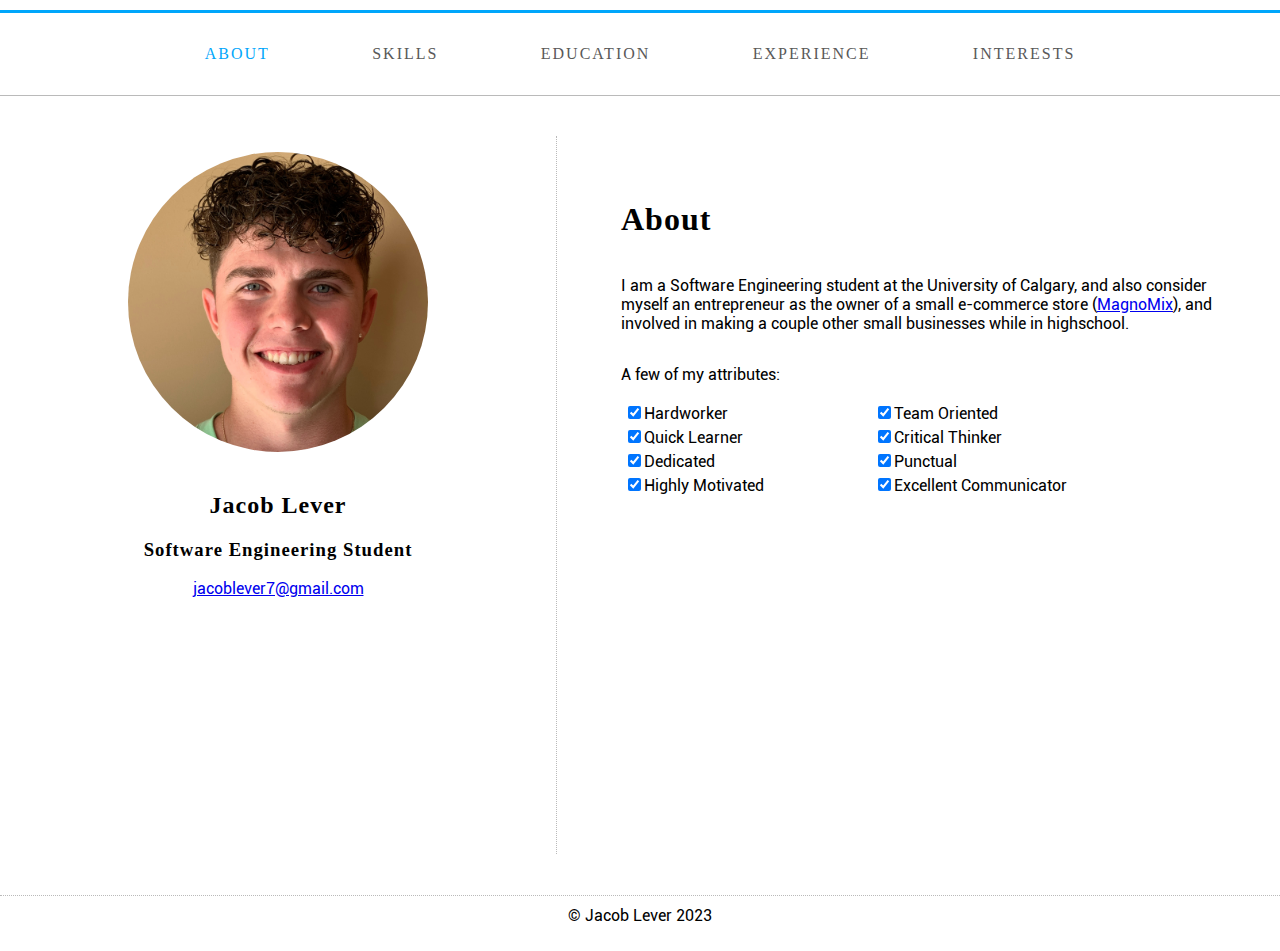
==== index.html @ 2c29ad1a "add website files'" ====
<!DOCTYPE html>
<html lang="en-US">
  <head>
    <meta charset="utf-8">
    <meta name="viewport" content="width=device-width">
    <title>ENSF 381 Assignment 04 - Jacob Lever</title>
    <link rel="stylesheet" href="style.css" />
  </head>
  
  <body>
      <nav><a class="active" href="index.html">About</a><a href="skills.html">Skills</a>
        <a href="education.html">Education</a><a href="experience.html">Experience</a>
        <a href="interests.html">Interests</a>
      </nav>
    <div class="box">
        <div class="sidebar">
            <p>
                <img src="jacob-portrait.jpg" alt="Jacob-Lever-Portrait">
            </p>
            <h2>Jacob Lever</h2>
            <h3>Software Engineering Student</h3>
            <a href="mailto: jacoblever7@gmail.com">jacoblever7@gmail.com</a>
        </div>
        <div class="body">
            <h1>About</h1>  
            <p>
                I am a Software Engineering student at the University of Calgary, and also consider myself an entrepreneur as
                 the owner of a small e-commerce store (<a href = "https://www.magnomix.ca/" target = "_blank">MagnoMix</a>), and involved in making a couple other small businesses while in highschool.<br>
            </p>
                <p>A few of my attributes:</p>
                <table>
                    <tr>
                    <td><input type="checkbox" checked>Hardworker</td> 
                    <td><input type="checkbox" checked>Team Oriented</td>
                    </tr>
                    <tr>
                    <td><input type="checkbox" checked>Quick Learner</td>
                    <td><input type="checkbox" checked>Critical Thinker</td>
                    </tr>
                    <tr>
                    <td><input type="checkbox" checked>Dedicated</td>
                    <td><input type="checkbox" checked>Punctual</td>
                    </tr>
                    <tr>
                    <td><input type="checkbox" checked>Highly Motivated</td>
                    <td><input type="checkbox" checked>Excellent Communicator</td>
                    </tr>
                </table>
        </div>  
    </div>
    <div class="footer">
        <p> &copy; Jacob Lever 2023</p>
    </div>
  </body>
</html>
---- style.css ----
@font-face {
        font-family: 'gidole';
        src: url(https://www.wfonts.com/search?kwd=gidole-regular.woff) format("woff");
    
    }

    @font-face {
        font-family: 'paragraph';
        src: url(fonts/roboto/Roboto-Regular.ttf);
    }
    @font-face{
        font-family: 'paragraph-bold';
        src: url(fonts/roboto/Roboto-Bold.ttf)
    }
    
    body{
    margin:0;
    margin-top: 10px;
    }

    h1, h2, h3{
        font-family: 'gidole';
        letter-spacing: 1px;
    }

    h2{
        margin-bottom: 1px;
    }

    p, td, a, li{
        font-family: 'paragraph';
    }

    li{
        font-size: large;
        padding: 10px;
    }

    td strong{
        font-family: 'paragraph-bold';
        font-size: larger;
        letter-spacing: 0.75px;
    }

    td.large{
        font-size: large;
    }

    i{
        font-family: 'paragraph';
        font-style: italic;
        margin-top: 10%;
        color: #006494;
        font-size: 18px;
    }

    img{
        width: 300px;
        height: 300px;
        border-radius: 50%;
        object-fit:cover;
        object-position: 1000% 10%  
    }
    
    nav{
    position: static;
    top: 0;
    width: 100%;
    margin: 1;
    text-transform: uppercase;
    display: flex;
    border-top: 3px solid #00A6FB;
    border-bottom: 1px solid #bababa;
    justify-content: center;
    }
    
    nav a{
    font-family: 'gidole';
    letter-spacing: 2px;
    display: inline-block;
    color:#595959;
    text-align: center;
    padding: 2.5% 4%;
    text-decoration:none;
    }
    
    a:hover:not(.active){
    color: #00A6FB;
    }
    
    a.active {
    color: #00A6FB;
    }

    div {
        display: flex;
        margin-top: 20px;
    }

    div.sidebar{
        flex-direction: column;
        padding-left: 10%;
        padding-right: 10%;
        padding-bottom: 20%;
        border-right: 1px dotted #bababa;
        text-align: center;
        margin-bottom: 5px;
    }

    div.body{
        flex-direction: column;
        width: 100%;
        margin: 5%;
    }

    div.body table.qualifications{
        margin-top: 50px;
    }

    div.body table.skills{
        margin-top: 50px;
        width: 100%; 
    }

    td progress{
        width: 100%;
        height: 35px;
    }
   
    table.qualifications td:nth-child(2){
        text-align: right; 
    }

    table tr:nth-child(3){
        margin-top: 10px;
    }

    tr.spacing{
        height: 50px;
    }

    tr.spacing-small{
        height: 7px
    }

    .footer p{
        position: static;
        left: 0;
        bottom: 0;
        width: 100%;
        background-color: white;
        text-align: center;
        border-top: 1px dotted #bababa;
        padding: 10px 20px;
        
    }

    @media only screen and (max-width:1040px){
       
        div.box{
            display: flex;
            flex-direction: column;
        }
        div.body{
            width:auto;
        }
        div.sidebar{
            border-right: none;
            border-bottom: 1px dotted #bababa; 
            padding-bottom: 8%;
        }
        
        img{
            width: 225px;
            height: 225px;
        }

    }

    @media only screen and (max-width:670px){
        nav a{
            letter-spacing: normal;
            padding: 2.5% 2%;
        }
    }
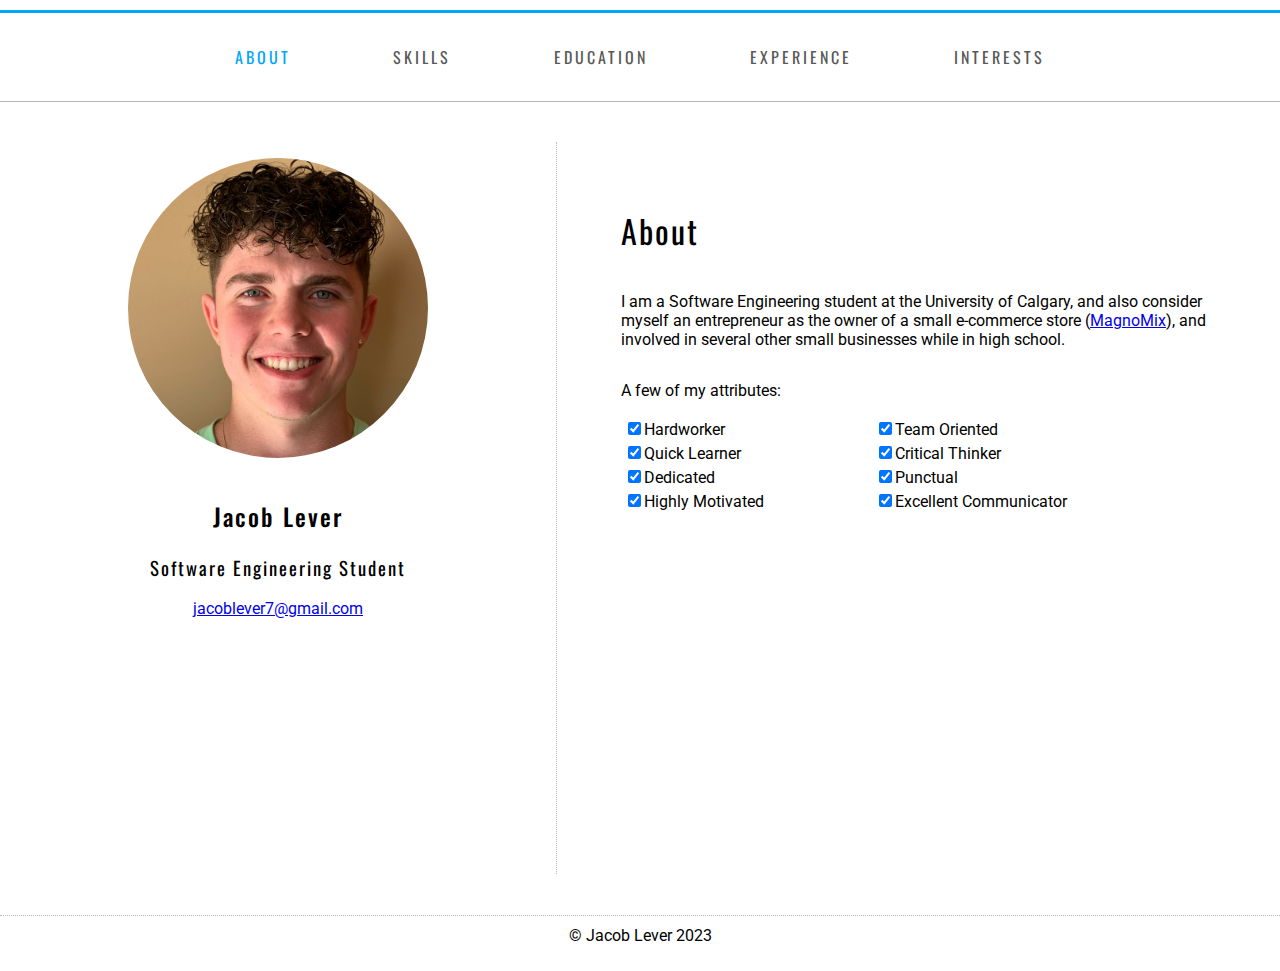
==== commit 88686f21: "update description index page" ====
--- a/index.html
+++ b/index.html
@@ -25,7 +25,7 @@
             <h1>About</h1>  
             <p>
                 I am a Software Engineering student at the University of Calgary, and also consider myself an entrepreneur as
-                 the owner of a small e-commerce store (<a href = "https://www.magnomix.ca/" target = "_blank">MagnoMix</a>), and involved in making a couple other small businesses while in highschool.<br>
+                 the owner of a small e-commerce store (<a href = "https://www.magnomix.ca/" target = "_blank">MagnoMix</a>), and involved in several other small businesses while in high school.<br>
             </p>
                 <p>A few of my attributes:</p>
                 <table>
--- a/style.css
+++ b/style.css
@@ -1,35 +1,29 @@
 
-    @font-face {
-        font-family: 'gidole';
-        src: url(https://www.wfonts.com/search?kwd=gidole-regular.woff) format("woff");
     
-    }
+    @import url('https://fonts.googleapis.com/css2?family=Oswald:wght@200;300;400;500;600;700&display=swap');
 
-    @font-face {
-        font-family: 'paragraph';
-        src: url(fonts/roboto/Roboto-Regular.ttf);
-    }
-    @font-face{
-        font-family: 'paragraph-bold';
-        src: url(fonts/roboto/Roboto-Bold.ttf)
-    }
+    @import url('https://fonts.googleapis.com/css2?family=Roboto:ital,wght@0,100;0,300;0,400;0,500;0,700;0,900;1,100;1,300;1,400;1,500;1,700;1,900&display=swap');
     
     body{
     margin:0;
     margin-top: 10px;
     }
 
-    h1, h2, h3{
-        font-family: 'gidole';
-        letter-spacing: 1px;
+    h1, h3{
+        font-family: 'Oswald', sans-serif;
+        letter-spacing: 2px;
+        font-weight: normal;
     }
 
     h2{
+        font-family: 'Oswald', sans-serif;
+        letter-spacing: 2.1px;
+        font-weight: 500;
         margin-bottom: 1px;
     }
 
     p, td, a, li{
-        font-family: 'paragraph';
+        font-family: 'Roboto', sans-serif;
     }
 
     li{
@@ -38,9 +32,10 @@
     }
 
     td strong{
-        font-family: 'paragraph-bold';
+        font-family: 'Roboto', sans-serif;
         font-size: larger;
         letter-spacing: 0.75px;
+        font-weight: 500;
     }
 
     td.large{
@@ -48,7 +43,7 @@
     }
 
     i{
-        font-family: 'paragraph';
+        font-family: 'Roboto', sans-serif;
         font-style: italic;
         margin-top: 10%;
         color: #006494;
@@ -76,8 +71,8 @@
     }
     
     nav a{
-    font-family: 'gidole';
-    letter-spacing: 2px;
+    font-family: 'Oswald', sans-serif;
+    letter-spacing: 3px;
     display: inline-block;
     color:#595959;
     text-align: center;
